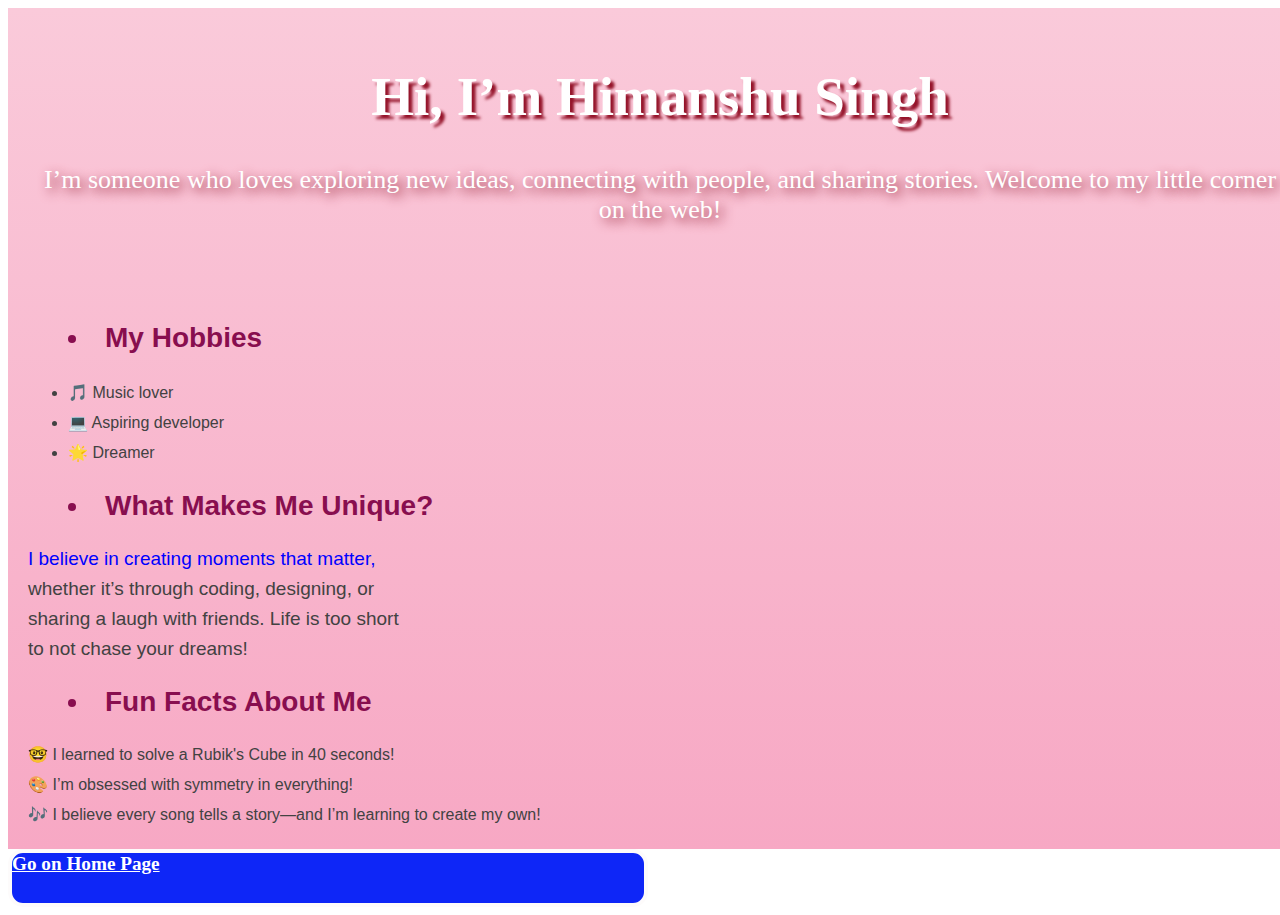
==== about.html @ a35e1566 "welcome to new" ====
<!DOCTYPE html>
<html lang="en">

<head>
  <meta charset="UTF-8">
  <meta name="viewport" content="width=device-width, initial-scale=1.0">
  <title>Document</title>
  <link rel="stylesheet" href="about.css">
</head>

<body id="about-body" class="about-body flexcenter">
  <div class="about-main">

    <!-- Introduction Section -->
    <div class="about-intro flexcenter section fade-in ">
      <h1 class="about-intro-heading2 ">Hi, I’m Himanshu Singh</h1>
      <p>I’m someone who loves exploring new ideas, connecting with people, and sharing stories. Welcome to my little
        corner on the web!
      </p>
    </div>

    <!-- Hobbies Section -->
    <div class="about-hobby section slide-up">
      <h2 class="about-hobby-heading2">
        <ul>
          <li id="li">My Hobbies</li>
        </ul>
      </h2>
      <ul>
        <li class="hover-item line-height">🎵 Music lover</li>
        <li class="hover-item line-height">💻 Aspiring developer</li>
        <li class="hover-item line-height">🌟 Dreamer</li>
      </ul>
    </div>

    <!-- Unique Section -->
    <div class="about-unique section fade-in">
      <h2 class="about-unique-heading2">
        <ul>
          <li id="li">What Makes Me Unique?</li>
      </h2>
      <p>
      <div id="hover-item" class="hover-item line-height">I believe in creating moments that matter,</div>
      <div class="hover-item line-height"> whether it’s through coding, designing, or </div>
      <div class="hover-item line-height">sharing a laugh with friends. Life is too short</div>
      <div class="hover-item line-height">to not chase your dreams!</div>
      </p>
    </div>

    <!-- Fun Facts Section -->
    <div class="about-fun section slide-up">
      <h2 class="about-fun-heading2">
        <ul>
          <li id="li">Fun Facts About Me</li>
      </h2>
      <ul style="list-style: none; padding: 0; font-size: 16px;">
        <li class="hover-item line-height">🤓 I learned to solve a Rubik's Cube in 40 seconds!</li>
        <li class="hover-item line-height">🎨 I’m obsessed with symmetry in everything!</li>
        <li class="hover-item line-height">🎶 I believe every song tells a story—and I’m learning to create my own!</li>
      </ul>
    </div>

    <!-- Call to Action Section -->
    <div class="about-thankyou fade-in">
      <p class="about-thankyou-para">Thank you for taking the time to read about me. I’d love to know
        more about you, too!</p>
    </div>
  </div>
  <div class="go-back-button flexcenter"><a href="home.html">Go on Home Page</a></div>










  <script>
    // Add 'visible' class when sections come into view
    const sections = document.querySelectorAll('.section');

    const observer = new IntersectionObserver(
      (entries) => {
        entries.forEach((entry) => {
          if (entry.isIntersecting) {
            entry.target.classList.add('visible');
          }
        });
      },
      { threshold: 0.1 }
    );

    sections.forEach((section) => {
      observer.observe(section);
    });
  </script>
</body>

</html>
---- about.css ----
/* about about starte from here
before it 
uper sirf aur sirf header ki preparations hai... */


.about-main {
    width: 100%;
    height: 89vh;
    font-family: Arial, sans-serif;
    background: linear-gradient(to bottom, #facada, #f7a8c4);
    color: #424242;
    padding: 20px;
    overflow: auto;
}

.about-intro {
    text-align: center;
    margin-bottom: 20px;
    transition: transform 0.3s;
    height: 30vh;
    overflow: auto;
}

.about-intro-heading2 {
    font-family: 'Pacifico', cursive;
    font-size: 55px;
    font-weight: 900;
    color: white;
    text-shadow: 4px 4px 3px rgb(148, 19, 41);
}

.about-intro>p {
    font-size: 26px;
    font-family: 'Pacifico', cursive;
    color: white;
    text-shadow: 4px 4px 12px rgb(141, 19, 39);

}


#li{
    list-style-type: disc;
    list-style-position: inside;
    font-size: 28px;
    color: #880e4f;
margin: 20px 0px 10px 0px;}

.about-unique {
    font-size: 19px;
}

.about-unique-heading2{
    font-size: 22px;
     color: #880e4f;
      margin-bottom: 10px;
}

.about-fun-heading2{
    font-size: 22px; color: #880e4f; margin-bottom: 10px;
}
.line-height{
    line-height: 30px;
}


#hover-item {
    transition: color 0.3s ease, transform 0.3s ease;
    color: blue;
}

.go-back-button{
    height: 50px;
    border: #fdfbfb 4px solid;
    background-color: rgb(14, 38, 247);
    width: 50%;
    align-self: center;
    color: white;
    position: static;
    font-size: larger;
    font-weight: 800;
    border-radius: 15px;
}



/* important
transitions
and
transformations
by 
chatgpt

try to understand them later
okay bye Radhe Radhe.. */


/* Hover Effects for List Items */

a:link,
a:visited {
    color: white;
}


/* Section Fade-in Effect */
.section {
    opacity: 0;
    transform: translateY(30px);
    transition: all 0.8s ease-out;
}

/* Animate when visible */
.section.fade-in.visible {
    opacity: 1;
    transform: translateY(0);
}

.section.slide-up.visible {
    opacity: 1;
    transform: translateY(0);
}

/* Hover Effects for List Items */

.hover-item:hover {
    color: #ff6fa1;
    transform: scale(1.1);}

.about-thankyou {
    text-align: center; margin-top: 20px;
}

.about-thankyou-para{
    font-size: 16px; font-style: italic;
}
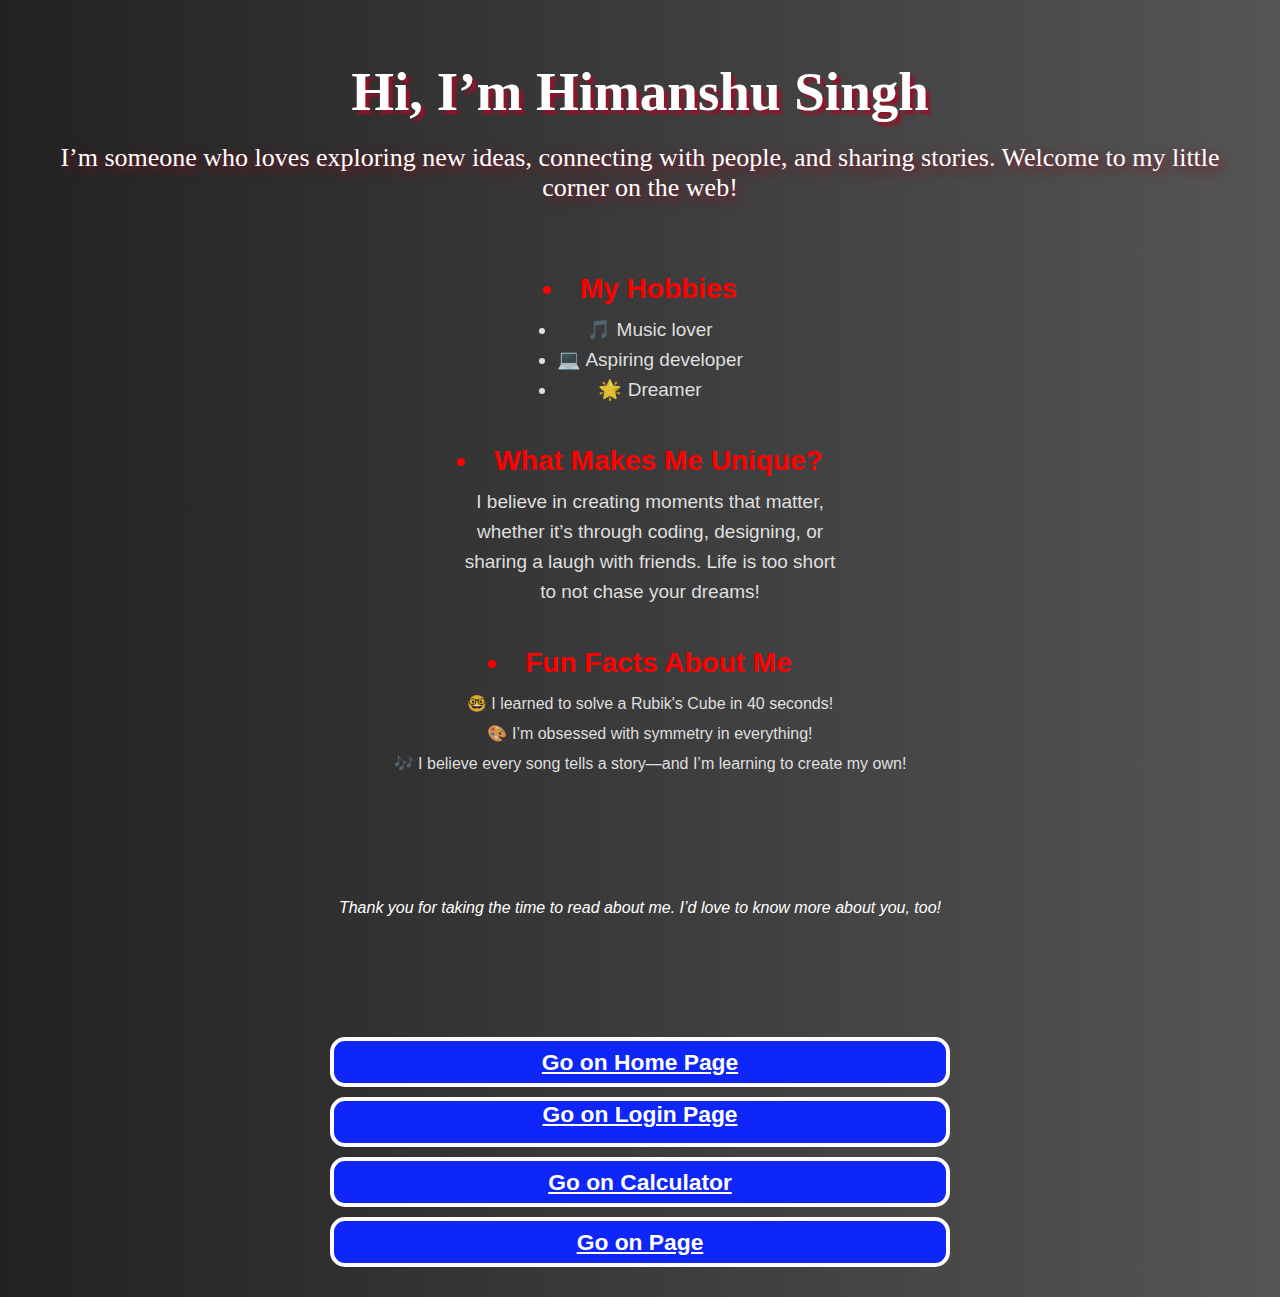
==== commit 1cc1b6e8: "8 february" ====
--- a/about.html
+++ b/about.html
@@ -9,7 +9,7 @@
 </head>
 
 <body id="about-body" class="about-body flexcenter">
-  <div class="about-main">
+  <div class="about-main flexcenter">
 
     <!-- Introduction Section -->
     <div class="about-intro flexcenter section fade-in ">
@@ -26,7 +26,7 @@
           <li id="li">My Hobbies</li>
         </ul>
       </h2>
-      <ul>
+      <ul class="after-heading2">
         <li class="hover-item line-height">🎵 Music lover</li>
         <li class="hover-item line-height">💻 Aspiring developer</li>
         <li class="hover-item line-height">🌟 Dreamer</li>
@@ -40,10 +40,10 @@
           <li id="li">What Makes Me Unique?</li>
       </h2>
       <p>
-      <div id="hover-item" class="hover-item line-height">I believe in creating moments that matter,</div>
-      <div class="hover-item line-height"> whether it’s through coding, designing, or </div>
-      <div class="hover-item line-height">sharing a laugh with friends. Life is too short</div>
-      <div class="hover-item line-height">to not chase your dreams!</div>
+      <div id="hover-item" class="hover-item line-height  after-heading2">I believe in creating moments that matter,</div>
+      <div class="hover-item line-height after-heading2"> whether it’s through coding, designing, or </div>
+      <div class="hover-item line-height after-heading2">sharing a laugh with friends. Life is too short</div>
+      <div class="hover-item line-height after-heading2">to not chase your dreams!</div>
       </p>
     </div>
 
@@ -53,10 +53,10 @@
         <ul>
           <li id="li">Fun Facts About Me</li>
       </h2>
-      <ul style="list-style: none; padding: 0; font-size: 16px;">
-        <li class="hover-item line-height">🤓 I learned to solve a Rubik's Cube in 40 seconds!</li>
-        <li class="hover-item line-height">🎨 I’m obsessed with symmetry in everything!</li>
-        <li class="hover-item line-height">🎶 I believe every song tells a story—and I’m learning to create my own!</li>
+      <ul style="list-style: none; padding: 0; font-size: 16px;" class="after-heading2">
+        <li class="hover-item line-height ">🤓 I learned to solve a Rubik's Cube in 40 seconds!</li>
+        <li class="hover-item line-height ">🎨 I’m obsessed with symmetry in everything!</li>
+        <li class="hover-item line-height ">🎶 I believe every song tells a story—and I’m learning to create my own!</li>
       </ul>
     </div>
 
@@ -65,8 +65,11 @@
       <p class="about-thankyou-para">Thank you for taking the time to read about me. I’d love to know
         more about you, too!</p>
     </div>
+    <div class="go-back-button flexcenter slide-up"><a href="index.html">Go on Home Page</a></div>
+    <div class="go-back-button slide-up"><a href="login.html">Go on Login Page</a></div>
+    <div class="go-back-button flexcenter slide-up"><a href="calc.html">Go on Calculator</a></div>
+    <div class="go-back-button flexcenter slide-up"><a href="index.html">Go on  Page</a></div>
   </div>
-  <div class="go-back-button flexcenter"><a href="home.html">Go on Home Page</a></div>
 
 
 
--- a/about.css
+++ b/about.css
@@ -1,4 +1,15 @@
-
+.flexcenter{
+    display: flex;
+    justify-content: center;
+    align-items: center;
+    text-align: center;
+    flex-direction: column;
+}
+*{
+    margin: 0;
+    padding: 0;
+    box-sizing: border-box;
+}
 
 /* about about starte from here
 before it 
@@ -7,24 +18,22 @@
 
 .about-main {
     width: 100%;
-    height: 89vh;
     font-family: Arial, sans-serif;
-    background: linear-gradient(to bottom, #facada, #f7a8c4);
+    background: linear-gradient(to right, #222, #555);
     color: #424242;
     padding: 20px;
-    overflow: auto;
 }
 
 .about-intro {
     text-align: center;
-    margin-bottom: 20px;
+    margin: 20px 20px 30px 20px;
     transition: transform 0.3s;
-    height: 30vh;
-    overflow: auto;
 }
 
 .about-intro-heading2 {
     font-family: 'Pacifico', cursive;
+    margin: 20px 0px;
+
     font-size: 55px;
     font-weight: 900;
     color: white;
@@ -44,43 +53,33 @@
     list-style-type: disc;
     list-style-position: inside;
     font-size: 28px;
-    color: #880e4f;
-margin: 20px 0px 10px 0px;}
+    color: #ff0000;
+margin: 40px 0px 10px 0px;}
 
-.about-unique {
+.about-body {
     font-size: 19px;
 }
 
-.about-unique-heading2{
-    font-size: 22px;
-     color: #880e4f;
-      margin-bottom: 10px;
-}
-
-.about-fun-heading2{
-    font-size: 22px; color: #880e4f; margin-bottom: 10px;
-}
 .line-height{
     line-height: 30px;
 }
+.after-heading2{
+    margin: 0px 10px 0px 30px;
+    color: rgba(255, 255, 255, 0.842);
+}
 
-
-#hover-item {
-    transition: color 0.3s ease, transform 0.3s ease;
-    color: blue;
-}
 
 .go-back-button{
     height: 50px;
     border: #fdfbfb 4px solid;
     background-color: rgb(14, 38, 247);
     width: 50%;
-    align-self: center;
     color: white;
     position: static;
     font-size: larger;
     font-weight: 800;
     border-radius: 15px;
+    margin-bottom: 10px;
 }
 
 
@@ -125,13 +124,12 @@
 /* Hover Effects for List Items */
 
 .hover-item:hover {
-    color: #ff6fa1;
-    transform: scale(1.1);}
+    color: rgb(94, 255, 0);    transform: scale(1.1);}
 
 .about-thankyou {
-    text-align: center; margin-top: 20px;
+    text-align: center; margin: 120px 0px;color: white;
 }
 
 .about-thankyou-para{
     font-size: 16px; font-style: italic;
-}+}
